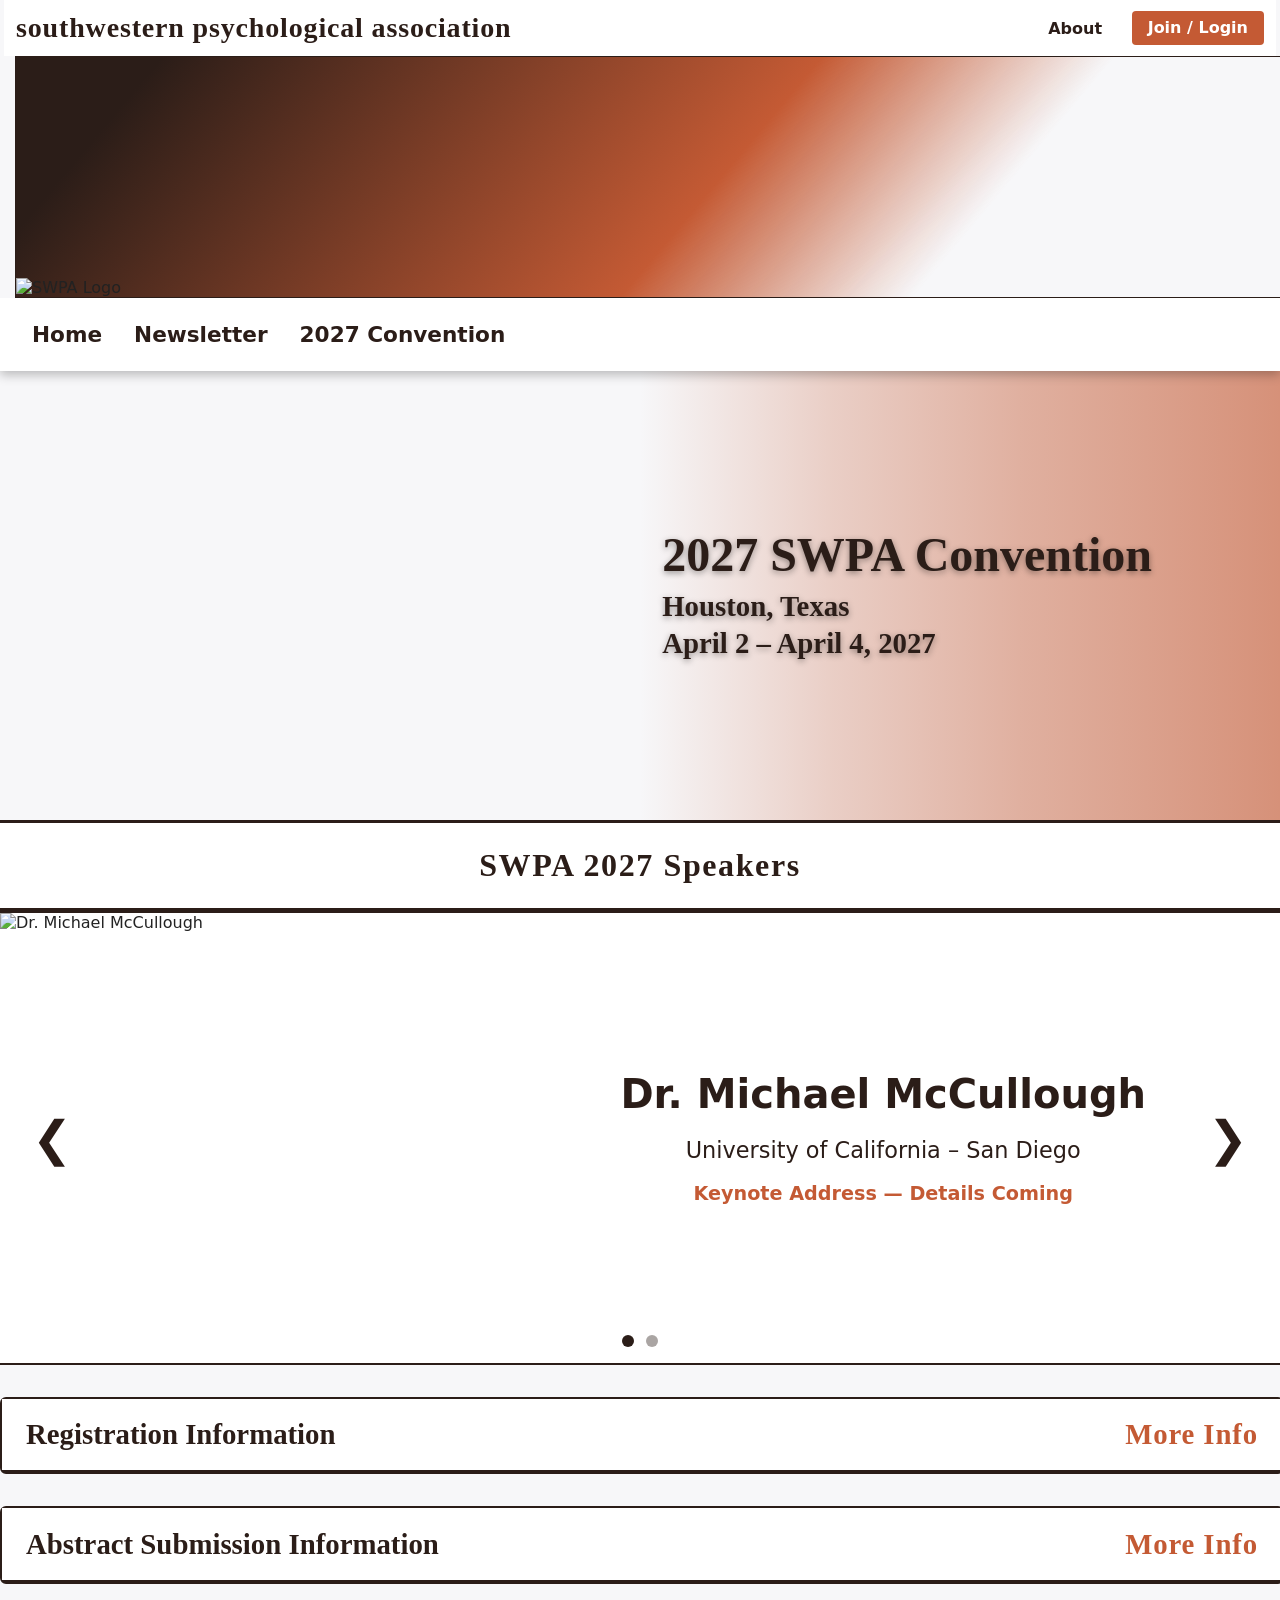
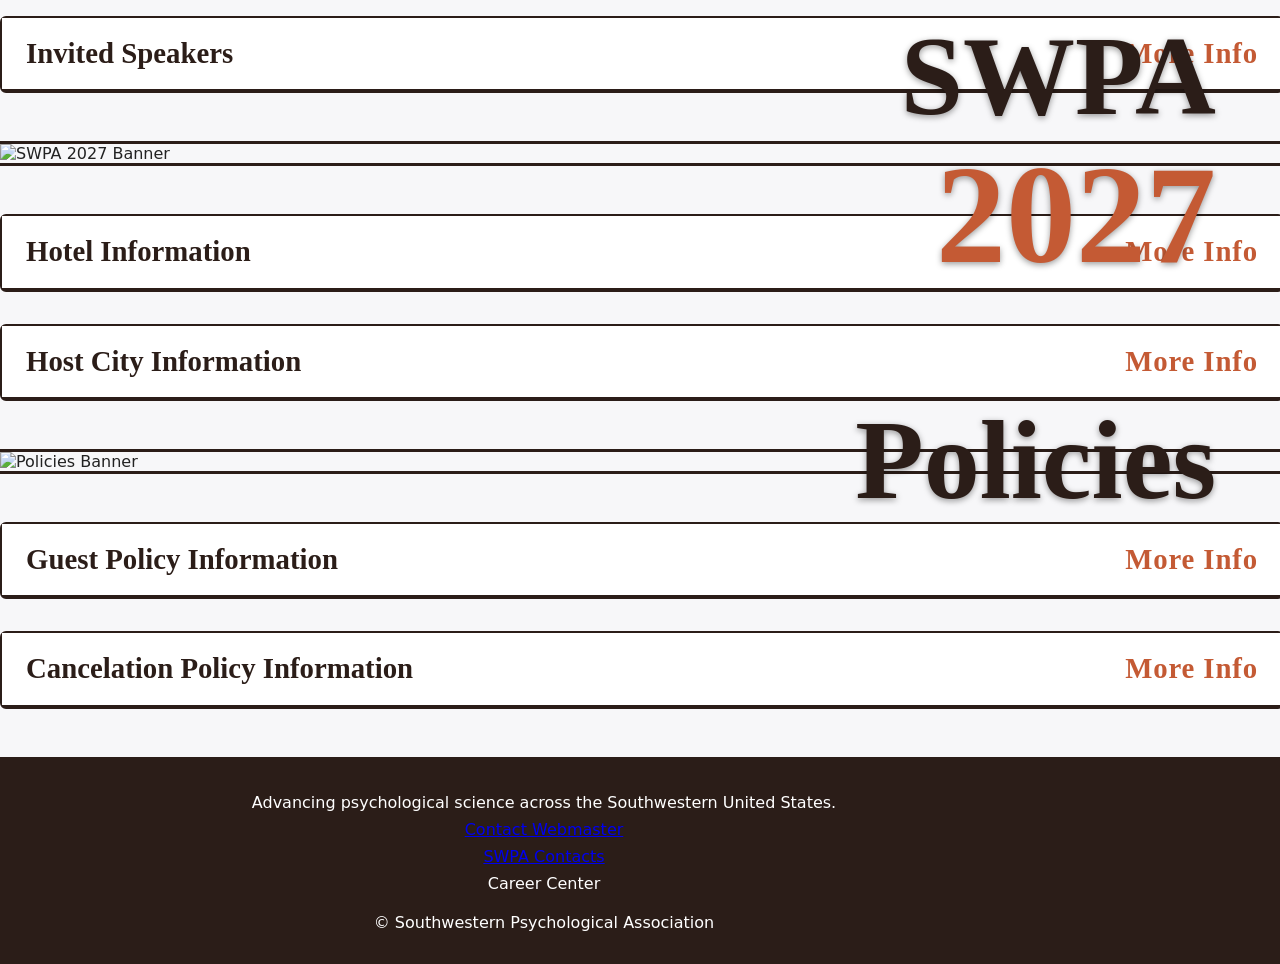
==== Convention2027.html @ a3d15211 "Add files via upload" ====
<!DOCTYPE html>
<html lang="en">
<head>
    <meta charset="UTF-8">
    <title>SWPA 2027 Annual Convention</title>
    <link rel="stylesheet" href="swpa.css">
    <link rel="stylesheet" href="mobile.css">
</head>

<body>

<header class="swpa-header">

    <!-- TOP WHITE BAR -->
    <div class="swpa-topbar">
        <div class="topbar-left">southwestern psychological association</div>
	<div class="topbar-right">
    		<a href="AboutSWPA.html" 
      			style="margin-right:1.5rem; 
              		color:var(--swpa-dark); 
              		font-weight:600; 
              		text-decoration:none;">
        			About
    			</a>

    <a href="https://www.xcdsystem.com/swpsych/member" class="topbar-btn">
        Join / Login
    </a>
</div>
    </div>

    <!-- NEW RESPONSIVE BANNER -->
    <div class="swpa-banner">
        <img src="ImagesThumbnails/swpa_logo_white.png" alt="SWPA Logo" class="banner-img-left">
        <img src="ImagesThumbnails/desertsun.jpg" alt="Desert Sun" class="banner-img">
        <div class="banner-gradient"></div>
    </div>

    <!-- NEW NAVIGATION BAR -->
    <nav class="swpa-nav">

        <!-- Hamburger checkbox -->
        <input type="checkbox" id="menu-toggle" class="menu-toggle">

        <!-- Hamburger button -->
        <label for="menu-toggle" class="hamburger">
            <span class="hamburger-icon"></span>
        </label>

        <!-- Center navigation -->
        <ul class="nav-center">
            <li><a href="index.html">Home</a></li>
            <li><a href="Newsletters.html">Newsletter</a></li>

            <li class="dropdown">
                <a href="#">2027 Convention</a>
                <ul class="dropdown-menu">
                    <li><a href="Convention2027.html">Current Convention</a></li>
                    <li><a href="PastConventions.html">Past Conventions</a></li>
                </ul>
            </li>
        </ul>

    </nav>

</header>

<!-- MAIN CONTENT -->
<main class="main-content">

<section class="convention-hero">
<video class="convention-hero-video" autoplay muted loop playsinline>
    <source src="ImagesThumbnails/SWPAConference.mp4" type="video/mp4">
</video>

    <div class="convention-hero-overlay"></div>

    <div class="convention-hero-text">
        <h1>2027 SWPA Convention</h1>
        <h2>Houston, Texas</h2>
        <h3>April 2 – April 4, 2027</h3>
    </div>
</section>


<!-- ROTATING PRESENTERS LABEL -->
<section class="speaker-divider">
    <h2>SWPA 2027 Speakers</h2>
</section>

<!-- ROTATING PRESENTERS -->
<section class="swpa-message-rotator presenter-rotator">

    <!-- Presenter 1 -->
    <div class="message-slide active">
        <div class="message-img-wrap">
            <img src="https://s3.amazonaws.com/xcdshared/swpsych/McCullough.jpg"
                 alt="Dr. Michael McCullough" class="message-img">
        </div>

        <div class="message-text">
            Dr. Michael McCullough  
            <span style="font-size:1.4rem; font-weight:500;">
                University of California – San Diego
            </span>

            <span style="font-size:1.2rem; font-weight:600; color:var(--swpa-orange);">
                Keynote Address — Details Coming
            </span>
        </div>
    </div>

    <!-- Presenter 2 (placeholder) -->
    <div class="message-slide">
        <div class="message-img-wrap">
            <img src="ImagesThumbnails/Medina.jpg"
                 alt="Dr. Luis Medina" class="message-img">
        </div>

        <div class="message-text">
            Dr. Luis Medina  
            <span style="font-size:1.4rem; font-weight:500;">
                University of Houston
            </span>

            <span style="font-size:1.2rem; font-weight:600; color:var(--swpa-orange);">
                Keynote Address — Details Coming
            </span>
        </div>
    </div>

    <!-- Arrows -->
    <div class="rotator-arrow rotator-prev">&#10094;</div>
    <div class="rotator-arrow rotator-next">&#10095;</div>

    <!-- Dots -->
    <div class="rotator-dots"></div>

</section>

<!-- COLLAPSIBLE: Registration Information -->
<section class="convention-collapse">

    <!-- Clickable Header -->
    <button class="collapse-toggle">
        <span class="collapse-title">Registration Information</span>
        <span class="collapse-icon">More Info</span>
    </button>

    <!-- Collapsible Content -->
    <div class="collapse-content">

        <p style="font-size:2rem; font-weight:500; text-align:left;">SWPA combines registration and dues into a single fee. Registration automatically grants membership.</p>

        <div class="reg-grid">

            <!-- Column 1 -->
            <div class="reg-card">
                <h3>Professional Member</h3>
                <ul>
                    <li>Early Bird Registration: $120</li>
                    <li>Online Registration: $130</li>
                    <li><strong>Onsite Registration: $150</strong></li>
                </ul>
            </div>

            <!-- Column 2 -->
            <div class="reg-card">
                <h3>Professional Member Seeking CE Credits</h3>
                <ul>
                    <li>Early Bird Registration: $220</li>
                    <li>Online Registration: $230</li>
                    <li><strong>Onsite Registration: $250</strong></li>
                </ul>
            </div>

            <!-- Column 3 -->
            <div class="reg-card">
                <h3>Student Member</h3>
                <ul>
                    <li>Early Bird Registration: $70</li>
                    <li>Online Registration: $80</li>
                    <li><strong>Onsite Registration: $100</strong></li>
                </ul>
            </div>

        </div>

<div class="reg-fullwidth-btn">
    <a href="https://www.xcdsystem.com/swpsych/member" class="reg-link">
        Click here to register when registration opens.
    </a>
</div>


    </div>
</section>

<!-- COLLAPSIBLE: Abstract Submission Information -->
<section class="convention-collapse">

    <!-- Clickable Header -->
    <button class="collapse-toggle">
        <span class="collapse-title">Abstract Submission Information</span>
        <span class="collapse-icon">More Info</span>
    </button>

    <!-- Collapsible Content -->
    <div class="collapse-content">


        <p style="font-size:2rem; font-weight:500; text-align:left;">SWPA accepts abstracts for talks, posters, symposia, workshops, and student competitions. Submission requires completion of SWPA 2026 registration.</p>
	<p><span style="font-size:1.6rem;">Deadline:<span style="color:red;"> <strong>November 20th, 2026</strong></span></span></p>

	<div class="reg-fullwidth-btn">
    		<a href="SubmissionInstructions.html" class="reg-link">
        	Abstract Submission Information</a>
	</div>

	<div class="reg-fullwidth-btn">
    		<a href="https://www.xcdsystem.com/swpsych/member" class="reg-link">
        	Submit your abstract from your profile after registering</a>
	</div>

</section>

<!-- COLLAPSIBLE: Invited Speakers Information -->
<section class="convention-collapse">

    <!-- Clickable Header -->
    <button class="collapse-toggle">
        <span class="collapse-title">Invited Speakers</span>
        <span class="collapse-icon">More Info</span>
    </button>

    <!-- Collapsible Content -->
    <div class="collapse-content">

<section style="margin-top:3rem;">

            <!-- Speaker 1 -->
            <div style="max-width:900px; margin:0 auto 2rem;">
                <img src="https://s3.amazonaws.com/xcdshared/swpsych/McCullough.jpg"
                     alt="Michael McCullough"
                     style="float:left; margin:10px; width:200px;">
                <h3>Dr. Michael McCullough</h3>
                <p><em>University of California – San Diego</em></p>
                <p><strong>Keynote Address</strong></p>
                <p><strong>Bio:</strong> Michael McCullough is an experimental psychologist studying forgiveness, gratitude, revenge, prosocial behavior, religious cognition, and self-control.</p>
                <p><strong>Talk:</strong> Details Coming</p>
                <div style="clear:both;"></div>
            </div>

            <div style="max-width:900px; margin:0 auto 2rem;">
                <h3><strong>MORE SPEAKER INFORMATION COMING!</strong></h3>
            </div>

            <div class="invited-divider"></div>

            <h3 style="text-align:center; font-size:1.8rem;">Psi Chi Keynote Speaker TBA</h3>
            <h3 style="text-align:center; font-size:1.8rem;">SWToP Keynote Speaker TBA</h3>

            <div class="invited-divider"></div>

        </section>

</section>

<!-- SECTION SPACER -->
<section style="position:relative; width:100%; margin:3rem 0;">

    <!-- Background Image -->
    <img src="ImagesThumbnails/HoustonFin.jpg"
         alt="SWPA 2027 Banner"
         style="width:100%; height:auto; display:block; border-top:3px solid var(--swpa-dark); border-bottom:3px solid var(--swpa-dark);">

    <!-- Overlay Text -->
    <div style="
        position:absolute;
        top:50%;
        right:5%;
        transform:translateY(-50%);
        text-align:right;
        font-family:'SWPASpecialFont', serif;
        color:var(--swpa-dark);
        text-shadow:0 2px 6px rgba(0,0,0,0.4);
        line-height:1.1;
    ">
        <div style="font-size:7rem; font-weight:700;">SWPA</div>
        <div style="font-size:8.75rem; font-weight:700; color:var(--swpa-orange);">2027</div>
    </div>

</section>


<!-- COLLAPSIBLE: Hotel Information -->
<section class="convention-collapse">

    <!-- Clickable Header -->
    <button class="collapse-toggle">
        <span class="collapse-title">Hotel Information</span>
        <span class="collapse-icon">More Info</span>
    </button>

    <!-- Collapsible Content -->
    <div class="collapse-content">

<div class="content-grid">

    <!-- LEFT COLUMN: Hotel Image -->
    <div style="display:flex; justify-content:center; align-items:center;">
        <img src="https://s3.amazonaws.com/xcdshared/swpsych/Royal Sonesta.webp"
             alt="Royal Sonesta Hotel"
             style="width:50%; border:2px solid var(--swpa-dark); border-radius:6px;">
    </div>

    <!-- RIGHT COLUMN: Hotel Info -->
    <div class="reg-card">
        <h2 style="font-family:'SWPAHeaderFont', serif; color:var(--swpa-orange); margin-top:0;">
            Hotel & Travel
        </h2>

        <p>This year, SWPA will be hosted at the Royal Sonesta Hotel in Houston, TX.</p>

	<div class="reg-fullwidth-btn">
    		<a href="https://book.passkey.com/e/51259907" class="reg-link">
        	Book your hotel room here.</a>
	</div>

	<div class="reg-fullwidth-btn">
    		<a href="https://www.sonesta.com/royal-sonesta/tx/houston/royal-sonesta-houston-galleria" class="reg-link">
        	CHeck out the hotel's amenities here.</a>
	</div>
    
    </div>

</div>
</section>

<!-- COLLAPSIBLE: Host City Information -->
<section class="convention-collapse">

    <!-- Clickable Header -->
    <button class="collapse-toggle">
        <span class="collapse-title">Host City Information</span>
        <span class="collapse-icon">More Info</span>
    </button>

    <!-- Collapsible Content -->
    <div class="collapse-content">

<div class="content-grid">

    <!-- LEFT COLUMN: Houston Image -->
    <div style="display:flex; justify-content:center; align-items:center;">
        <img src="ImagesThumbnails/HoustonPic.jpg"
             alt="Image of Houston"
             style="width:60%; border:2px solid var(--swpa-dark); border-radius:6px;">
    </div>

    <!-- RIGHT COLUMN: Houston Info -->
    <div class="reg-card">
        <h2 style="font-family:'SWPAHeaderFont', serif; color:var(--swpa-orange); margin-top:0;">
            Houston, TX
        </h2>

        <p>This year, SWPA's host city is Houston, TX.</p>

	<div class="reg-fullwidth-btn">
    		<a href="https://www.visithoustontexas.com/things-to-do/" class="reg-link">
        	See what Houston has to offer</a>
	</div>
    
    </div>

</div>
</section>

<!-- SECTION SPACER -->
<section style="position:relative; width:100%; margin:3rem 0;">

    <!-- Background Image -->
    <img src="ImagesThumbnails/Policies.jpg"
         alt="Policies Banner"
         style="width:100%; height:auto; display:block; border-top:3px solid var(--swpa-dark); border-bottom:3px solid var(--swpa-dark);">

    <!-- Overlay Text -->
    <div style="
        position:absolute;
        top:50%;
        right:5%;
        transform:translateY(-50%);
        text-align:right;
        font-family:'SWPASpecialFont', serif;
        color:var(--swpa-dark);
        text-shadow:0 2px 6px rgba(0,0,0,0.4);
        line-height:1.1;
    ">
        <div style="font-size:7rem; font-weight:700;">Policies</div>
    </div>

</section>

<!-- COLLAPSIBLE: Guest Pass Policy Information -->
<section class="convention-collapse">

    <!-- Clickable Header -->
    <button class="collapse-toggle">
        <span class="collapse-title">Guest Policy Information</span>
        <span class="collapse-icon">More Info</span>
    </button>

    <!-- Collapsible Content -->
    <div class="collapse-content">

<section style="margin-top:1rem;">

<!-- Short message at the top -->
<div style="font-size:2rem; font-weight:700; font-family:'SWPAHeaderFont', serif; text-align:center; margin-bottom:1.5rem;">
     <strong>Two types of guest passes will be available on-site:</strong>
</div>

<!-- Two columns underneath -->
<div class="content-grid">

    <!-- Left column -->
    <div class="reg-card">
        <h3 style="font-family:'SWPAHeaderFont', serif; color:var(--swpa-orange); margin-top:0;">
            Single-Use Hour Pass
        </h3>
        <p>
                        <ul>
                            <li>Available at the registration desk.</li>
                            <li>Grants access for 90 minutes.</li>
                            <li>Cost: <strong>$20 per pass</strong></li>
                        </ul>
	</p>
    </div>

    <!-- Right column -->
    <div class="reg-card">
        <h3 style="font-family:'SWPAHeaderFont', serif; color:var(--swpa-orange); margin-top:0;">
            Weekend Guest Passes
        </h3>
        <p>
                        <ul>
                            <li>Appropriate only for family members supporting conference participants.</li>
                            <li>Available during online registration.</li>
                            <li>Cost: <strong>$100</strong></li>
                        </ul>
	</p>
    </div>

</div>
</section>
</section>
<!-- COLLAPSIBLE: Cancelation Policy Information -->
<section class="convention-collapse">

    <!-- Clickable Header -->
    <button class="collapse-toggle">
        <span class="collapse-title">Cancelation Policy Information</span>
        <span class="collapse-icon">More Info</span>
    </button>

    <!-- Collapsible Content -->
    <div class="collapse-content">

<section style="margin-top:1rem;">

        <section style="margin-top:1rem;">
            <ul>
                <li>A full refund is available if requested up to February 27, 2027.</li>
                <li>50% refund available between February 28 and March 15, 2027</li>
                <li>No refunds after March 15, 2027.</li>
            </ul>
        </section>


</section>
</section>


<!-- FOOTER -->
<footer class="site-footer">
    <div class="footer-inner">

        <div class="footer-left"></div>

        <div class="footer-links">
        <p>Advancing psychological science across the Southwestern United States.</p>
	<p><a href="mailto:jrandell4@uco.edu" target="_blank">Contact Webmaster</a></p>
	<p><a href="ContactSWPA.html" target="_blank">SWPA Contacts</a></p>
        <p>Career Center</p>
    <div class="footer-copyright">
        © Southwestern Psychological Association
    </div>
        </div>

        <div class="social-icons">
             <a href="https://www.facebook.com/SWPsychological" class="icon fb" aria-label="Facebook"></a>
             <a href="https://instagram.com/YourPage" class="icon ig" aria-label="Instagram"></a>
             <a href="https://x.com/YourPage" class="icon x" aria-label="X (Twitter)"></a>
	     <a href="#" class="icon yt" aria-label="YouTube"></a>
        </div>

    </div>

</footer>


<script>
document.addEventListener("DOMContentLoaded", () => {
    const slides = document.querySelectorAll(".presenter-rotator .message-slide");
    const dotsContainer = document.querySelector(".presenter-rotator .rotator-dots");
    const prev = document.querySelector(".presenter-rotator .rotator-prev");
    const next = document.querySelector(".presenter-rotator .rotator-next");

    let index = 0;

    // Create dots
    slides.forEach((_, i) => {
        const dot = document.createElement("div");
        dot.classList.add("rotator-dot");
        if (i === 0) dot.classList.add("active");
        dot.addEventListener("click", () => showSlide(i));
        dotsContainer.appendChild(dot);
    });

    const dots = dotsContainer.querySelectorAll(".rotator-dot");

    function showSlide(i) {
        slides[index].classList.remove("active");
        dots[index].classList.remove("active");

        index = i;

        slides[index].classList.add("active");
        dots[index].classList.add("active");
    }

    prev.addEventListener("click", () => {
        showSlide((index - 1 + slides.length) % slides.length);
    });

    next.addEventListener("click", () => {
        showSlide((index + 1) % slides.length);
    });

    // Auto-rotate every 6 seconds
    setInterval(() => {
        showSlide((index + 1) % slides.length);
    }, 6000);
});
</script>

<script>
document.querySelectorAll(".collapse-toggle").forEach(button => {
    button.addEventListener("click", () => {
        const content = button.nextElementSibling;
        const isOpen = content.style.display === "block";

        // Close all other collapsibles
        document.querySelectorAll(".collapse-content").forEach(c => c.style.display = "none");

        // Toggle this one
        content.style.display = isOpen ? "none" : "block";
    });
});
</script>


</body>
</html>
---- swpa.css ----
/* =========================================================
   ROOT VARIABLES
   ========================================================= */
:root {
    --swpa-dark: #2b1d18;
    --swpa-orange: #c45a34;
    --swpa-light-bg: #ffffff;
    --swpa-desert-bg: #f3ede6;
}

/* =========================================================
   ADDITIONAL FONT STYLES
   ========================================================= */
@font-face {
    font-family: 'SWPAHeaderFont';
    src: url('ImagesThumbnails/WhatSoundPoundsNormal-R70o.ttf') format('truetype');
    font-weight: normal;
    font-style: normal;
}

@font-face {
    font-family: 'SWPASpecialFont';
    src: url('ImagesThumbnails/Helldorado-eVrp.ttf') format('truetype');
    font-weight: normal;
    font-style: normal;
}

/* =========================================================
   GLOBAL BASE
   ========================================================= */
body {
    margin: 0;
    font-family: system-ui, sans-serif;
    background: #f7f7f9;
    color: #222;
}

img {
    max-width: 100%;
    height: auto;
}

/* =========================================================
   HEADER SYSTEM
   ========================================================= */

/* ------------------------------
   TOP WHITE BAR
   ------------------------------ */
.swpa-topbar {
    width: calc(100% - 2rem);
    margin: 0 auto;
    background: var(--swpa-light-bg);
    color: var(--swpa-dark);
    padding: 0.75rem;
    display: flex;
    justify-content: space-between;
    align-items: center;
    font-weight: 700;
}

.topbar-btn {
    background: var(--swpa-orange);
    color: #fff;
    padding: 0.45rem 1rem;
    border-radius: 4px;
    text-decoration: none;
    font-weight: 600;
}

.topbar-left {
    font-family: Papyrus, fantasy;
    letter-spacing: 0.03em;
    font-size: 1.75rem;
}


/* =========================================================
   RESPONSIVE BANNER — FIXED BLENDING
   ========================================================= */

.swpa-banner {
    position: relative;
    width: calc(100% - 1rem);
    margin-left: auto;
    margin-right: 0;
    height: 240px;

border-left: 0.25px solid var(--swpa-dark);
border-bottom: 1.5px solid var(--swpa-dark);
border-top: 1.5px solid var(--swpa-dark);

    overflow: visible;
}

.banner-img-left {
    width: 35%;              /* or whatever width you want */
    height: auto;
    object-fit: cover;
    object-position: left;
    position: absolute;
    z-index: 3;
    left: 0;                 /* anchor to the left edge */
    bottom: 0;
}

.banner-img {
    width: 75%;              /* image occupies only the right quarter */
    height: 100%;
    object-fit: cover;
    object-position: center;
    position: absolute;
    z-index: 1;
    right: 0;                /* anchor image to the right edge */
    top: 0;
}

.banner-gradient {
    position: absolute;
    inset: 0;
    z-index: 2;   /* ← gradient stays BELOW both images */

    background: linear-gradient(
        130deg,
        #2b1d18 10%,     /* dark */
        #c45a34 55%,     /* orange */
        transparent 75% /* fade into image */
    );

    mask-image: linear-gradient(135deg, black 0%, black 70%, transparent 100%);
    -webkit-mask-image: linear-gradient(135deg, black 0%, black 70%, transparent 100%);

    pointer-events: none;
}

/* ------------------------------
   BOTTOM NAVIGATION BAR
   ------------------------------ */
.swpa-nav {
    background: var(--swpa-light-bg);
    padding: 1.5rem 1rem;
    border: none;
    display: flex;
    align-items: center;
    justify-content: center;
    position: relative;
}

.swpa-nav > * {
    width: calc(100% - 2rem);
    margin-left: 2rem;
}

/* Hamburger */
.menu-toggle {
    display: none;
}

.hamburger {
    display: none;
    position: absolute;
    left: 1rem;
    top: 0.75rem;
    cursor: pointer;
}

.hamburger-icon {
    width: 28px;
    height: 3px;
    background: var(--swpa-dark);
    border-radius: 2px;
    position: relative;
}

.hamburger-icon::before,
.hamburger-icon::after {
    content: "";
    width: 28px;
    height: 3px;
    background: var(--swpa-dark);
    border-radius: 2px;
    position: absolute;
    left: 0;
}

.hamburger-icon::before { top: -8px; }
.hamburger-icon::after { top: 8px; }

/* Nav links */
.nav-center {
    list-style: none;
    display: flex;
    gap: 2rem;
    margin: 0;
    padding: 0;
}

.nav-center a {
    color: var(--swpa-dark);
    text-decoration: none;
    font-size: 1.35rem;
    font-weight: 700;
}

.nav-center a:hover {
    color: var(--swpa-orange);
}

/* Dropdown */
.dropdown {
    position: relative;
}

.dropdown-menu {
    display: none;
    position: absolute;
    background: var(--swpa-dark);
    list-style: none;
    padding: 0.5rem 0;
    top: 100%;
    left: 0;
    min-width: 180px;
    border: 1px solid var(--swpa-orange);
    z-index: 999;
}

.dropdown-menu li a {
    display: block;
    padding: 0.5rem 1rem;
    color: #fff;
}

.dropdown-menu li a:hover {
    background: var(--swpa-orange);
}

.dropdown:hover .dropdown-menu {
    display: block;
}

/* Mobile nav */
@media (max-width: 900px) {
    .hamburger {
        display: block;
    }

    .nav-center {
        display: none;
        flex-direction: column;
        gap: 1rem;
        margin-top: 3rem;
        padding-bottom: 1rem;
    }

    #menu-toggle:checked ~ .nav-center {
        display: flex;
    }
}

.swpa-header {
    position: fixed;
    top: 0;
    left: 0;
    width: 100%;
    z-index: 9999;
    box-shadow: 0 4px 10px rgba(0,0,0,0.25);
}


/* =========================================================
   HERO BANNER
   ========================================================= */
.swpa-hero-banner {
    background: #ffffff;
    color: var(--swpa-dark);
    padding: 1rem 0;
    border-top: 2px solid var(--swpa-dark);
    border-bottom: 2px solid var(--swpa-dark);
}

.hero-inner {
    width: 80%;
    max-width: 1200px;
    margin: 0 auto;
    text-align: center;
    font-size: 1.2rem;
    font-weight: 600;
}

.hero-message {
    animation: fadeIn 1s ease;
}

@keyframes fadeIn {
    from { opacity: 0; }
    to { opacity: 1; }
}

/* =========================================================
   MAIN CONTENT
   ========================================================= */
.main-content {
    padding-top: 370px; /* perfect for your header */
}

.main-inner {
    width: 80%;
    max-width: 1200px;
    margin: 0 auto;
}

.content-grid {
    display: grid;
    grid-template-columns: 1fr 1fr;
    gap: 2rem;
}

@media (max-width: 900px) {
    .content-grid {
        grid-template-columns: 1fr;
    }
}

/* Cards */
.event-card {
    background: linear-gradient(135deg, var(--swpa-orange), var(--swpa-dark));
    border: 2px solid var(--swpa-dark);
    padding: 1rem;
    border-radius: 6px;
    color: #fff;
    margin-bottom: 1rem;
}

/* Base button */
.btn {
    display: inline-block;
    padding: 0.9rem 1.4rem;
    font-size: 1.1rem;
    font-weight: 600;
    border-radius: 10px;
    text-align: center;
    text-decoration: none;
    transition: all 0.2s ease;
    cursor: pointer;
}

/* Color themes */
.btn.primary {
    background: var(--swpa-dark);
    color: #fff;
}

.btn.warning {
    background: var(--swpa-orange);
    color: #fff;
}

.btn.accent {
    background: #8b4f2f;
    color: #fff;
}

/* Hover effects */
.btn:hover {
    transform: translateY(-3px);
    box-shadow: 0px 6px 12px rgba(0,0,0,0.25);
}


/* =========================================================
   NEW ABOUT SECTION
   ========================================================= */

.swpa-about-section {
    background: var(--swpa-orange);
    color: #fff;
    padding: 3rem 0;
    border-bottom: 2px solid #000;
}

.about-grid {
    width: 80%;
    max-width: 1200px;
    margin: 0 auto;
    display: grid;
    grid-template-columns: 1fr 1fr;
    gap: 2rem;
}

.about-left h2,
.about-left h3 {
    color: var(--swpa-dark);
}

.about-left p {
    font-size: 1.1rem;
    line-height: 1.6;
}

.about-right img {
    width: 100%;
    height: auto;
    border: 3px solid var(--swpa-orange);
    border-radius: 6px;
}

/* Mobile */
@media (max-width: 900px) {
    .about-grid {
        grid-template-columns: 1fr;
        text-align: center;
    }

    .about-right img {
        max-width: 80%;
        margin: 0 auto;
    }
}


/* =========================================================
   AFFILIATES — CONSISTENT LOGO SIZING
   ========================================================= */

.affiliates {
    padding: 2rem 0;
    text-align: center;
}

.affiliates-title {
    font-size: 1.6rem;
    font-weight: 700;
    color: var(--swpa-dark);
    margin-bottom: 1rem;
    letter-spacing: 0.05em;
}

.affiliates-inner {
    max-width: 1200px;
    margin: 0 auto;
    display: flex;
    flex-wrap: wrap;
    gap: 2.5rem;
    justify-content: center;
    align-items: center;
    border-top: 2px solid var(--swpa-dark);
    padding-top: 1.5rem;
}

/* --- Uniform logo sizing --- */
.affiliates-inner img {
    width: 140px;          /* consistent visual footprint */
    height: 80px;          /* consistent height */
    object-fit: contain;   /* preserve aspect ratio */
    background: #fff;      /* optional: clean background */
    padding: 6px;          /* optional: prevents cramped logos */
    border-radius: 4px;    /* optional: subtle polish */
    border: 2px solid var(--swpa-dark);
    opacity: 0.95;
    transition: opacity 0.2s ease;
}

.affiliates-inner img:hover {
    opacity: 1;
}

/* --- Responsive adjustments --- */
@media (max-width: 600px) {
    .affiliates-inner img {
        width: 120px;
        height: 70px;
    }
}

/* =========================================================
   ROTATING MESSAGE
   ========================================================= */

.swpa-message-rotator {
    width: 100%;
    height: 40vh;
    min-height: 450px;
    position: relative;
    overflow: hidden;
    background: white;
    border-top: 2px solid var(--swpa-dark);
    border-bottom: 2px solid var(--swpa-dark);
}

.swpa-message-rotator::before {
    content: "";
    position: absolute;
    inset: 0;
    background-image: url('ImagesThumbnails/swpawatermark.png');
    background-repeat: repeat;
    background-size: 300px;
    background-position: top left;
    opacity: 0.08;
    pointer-events: none;
    z-index: 0;
}

.message-slide {
    position: absolute;
    inset: 0;
    display: flex;
    opacity: 0;
    transition: opacity 1s ease;
    z-index: 5; /* added */
}
.message-slide.active {
    opacity: 1;
}

/* image wrapper + fade */
.message-img-wrap {
    width: 40%;
    height: 100%;
    position: relative;
    display: flex;
    align-items: center;
    justify-content: center;
}

.message-img {
    width: 100%;
    height: 100%;
    object-fit: contain;
    background: transparent;
    z-index: 1;
    position: relative;
}
}

.message-img-wrap::after {
    content: "";
    position: absolute;
    right: 0;
    top: 0;
    width: 8%;
    height: 100%;
    background: linear-gradient(to right, transparent, white);
    z-index: 5;
    pointer-events: none;
}

.message-text {
    width: 60%;
    padding: 2rem;
    font-size: 2.5rem;
    font-weight: 700;
    color: var(--swpa-dark);
    display: flex;
    flex-direction: column;   /* ← THIS stacks text + button */
    justify-content: center;
    align-items: center;      /* ← center-align text + button */
    gap: 1.2rem;              /* ← spacing between text and button */
    z-index: 2;
}


/* arrows */
.rotator-arrow {
    position: absolute;
    top: 50%;
    transform: translateY(-50%);
    font-size: 3rem;
    color: var(--swpa-dark);
    cursor: pointer;
    z-index: 10;
    padding: 0.5rem 1rem;
    user-select: none;
    transition: opacity 0.3s ease;
}

.rotator-prev { left: 1rem; }
.rotator-next { right: 1rem; }

.rotator-arrow:hover { opacity: 0.6; }

/* dots */
.rotator-dots {
    position: absolute;
    bottom: 1rem;
    width: 100%;
    display: flex;
    justify-content: center;
    gap: 0.75rem;
    z-index: 10;
}

.rotator-dot {
    width: 12px;
    height: 12px;
    background: var(--swpa-dark);
    opacity: 0.4;
    border-radius: 50%;
    cursor: pointer;
    transition: opacity 0.3s ease;
}

.rotator-dot.active {
    opacity: 1;
}

.rotator-btn {
    margin-top: 1.5rem;
    font-size: 1.4rem;
    padding: 0.9rem 1.6rem;
    display: inline-block;
}


/* =========================================================
   FOOTER
   ========================================================= */
.site-footer {
    background: var(--swpa-dark);
    color: #fff;
    padding: 2rem 0;
    margin-top: 3rem;
}

.footer-inner {
    max-width: 1200px;
    margin: 0 auto;
    display: flex;
    justify-content: space-between;   /* two columns */
    align-items: flex-start;           /* icons stay at the top */
    text-align: center;                /* center text inside left column */
}

.footer-links p {
    margin: 0.25rem 0;
    line-height: 1.2;
}


.footer-links {
    flex: 1;                           /* takes up left column */
    display: flex;
    flex-direction: column;
    align-items: center;               /* center each link */
}

.social-icons {
    display: flex;
    gap: 1rem;
    justify-content: flex-end;         /* push icons outward */
    align-items: flex-start;           /* align icons at top */
    flex: 0 0 auto;                    /* keep icons tight */
    margin-right: 1rem;                /* optional: push further right */
}



@media (max-width: 900px) {
    .footer-inner {
        flex-direction: column;
        text-align: center;
    }
}

.icon {
    width: 32px;
    height: 32px;
    background-size: contain;
    background-repeat: no-repeat;
    opacity: 0.85;
}

.icon:hover {
    opacity: 1;
}

.icon.fb { background-image: url('ImagesThumbnails/FBLogo.png'); }
.icon.ig { background-image: url('ImagesThumbnails/Insta.png'); }
.icon.x  { background-image: url('ImagesThumbnails/XLogo.png'); }
.icon.yt { background-image: url('ImagesThumbnails/YT.png'); }

.footer-copyright {
    text-align: center;
    margin-top: 1rem;
}

/* =========================================================
   VIDEO BACKGROUND SECTION
   ========================================================= */

.swpa-video-section {
    position: relative;
    width: 100%;
    height: 55vh;
    min-height: 400px;
    overflow: hidden;
    border-top: 2px solid var(--swpa-dark);
    border-bottom: 2px solid var(--swpa-dark);
}

.video-bg {
    position: absolute;
    inset: 0;
    width: 100%;
    height: 100%;
    object-fit: cover;
    z-index: 1;
}

/* Dark overlay for readability */
.video-overlay {
    position: absolute;
    inset: 0;
    background: rgba(0,0,0,0.45);
    z-index: 2;
}

/* Content centered over video */
.video-content {
    position: relative;
    z-index: 3;
    height: 100%;
    display: flex;
    flex-direction: column;
    justify-content: center;
    align-items: center;
    color: #fff;
    text-align: center;
    padding: 1rem;
}

.video-content h2 {
    font-size: 2.2rem;
    margin-bottom: 1.5rem;
    letter-spacing: 0.05em;
}

/* Buttons */
.video-buttons {
    display: flex;
    gap: 1.5rem;
}

.video-btn {
    background: var(--swpa-orange);
    color: #fff;
    padding: 1rem 2rem;
    font-size: 1.3rem;
    border-radius: 8px;
    font-weight: 700;
    text-decoration: none;
    transition: all 0.3s ease;
}

.video-btn:hover {
    background: var(--swpa-dark);
    transform: translateY(-4px);
}

/* Mobile layout */
@media (max-width: 900px) {
    .video-buttons {
        flex-direction: column;
        gap: 1rem;
    }

    .video-content h2 {
        font-size: 1.8rem;
    }
}

/* =========================================================
   CONVENTION HERO (Ken Burns Banner)
   ========================================================= */

.convention-hero {
    position: relative;
    width: 100%;
    height: 50vh; /* adjust to taste */
    min-height: 450px;
    overflow: hidden;
}

/* Background image with Ken Burns effect */

/* Orange fade on the right */
.convention-hero-overlay {
    position: absolute;
    inset: 0;
    background: linear-gradient(
        to right,
        rgba(0,0,0,0) 0%,          /* left side: no darkening */
        rgba(0,0,0,0) 50%,         /* middle: still transparent */
        rgba(196,90,52,0.4) 65%,   /* SWPA orange begins */
        rgba(196,90,52,0.7) 80%,   /* stronger orange */
        rgba(196,90,52,1.0) 100%   /* fully opaque orange */
    );
    opacity: 0.65;
    z-index: 2;
    pointer-events: none;
}

/* Text overlay */
.convention-hero-text {
    position: absolute;
    top: 50%;
    right: 10%;
    transform: translateY(-50%);
    color: var(--swpa-dark);
    z-index: 5;
    text-shadow: 0 2px 6px rgba(0,0,0,0.4);
}

.convention-hero-text h1 {
    font-size: 3rem;
    margin: 0 0 0.5rem 0;
    font-family: 'SWPAHeaderFont', serif; /* your new font */
}

.convention-hero-text h2,
.convention-hero-text h3 {
    font-size: 1.8rem;
    margin: 0.25rem 0;
    font-family: 'SWPAHeaderFont', serif; /* your new font */
}


.convention-hero-video {
    position: absolute;
    inset: 0;
    width: 100%;
    height: 100%;
    object-fit: cover;   /* fills the hero area */
    z-index: 1;          /* behind overlay + text */
}

/* =========================================================
   CONVENTION COLLAPSIBLE SECTIONS — UPDATED
   ========================================================= */

.convention-collapse {
    width: 100%;
    background: #fff; /* full white background */
    margin: 2rem 0;
    border: 2px solid var(--swpa-dark);
    border-radius: 6px;
}

/* Header button */
.collapse-toggle {
    width: 100%;
    background: #fff;
    color: var(--swpa-dark);
    padding: 1.2rem 1.5rem;
    font-size: 1.8rem;
    font-family: 'SWPAHeaderFont', serif; /* your new font */
    font-weight: 700;
    text-align: left;
    border: none;
    cursor: pointer;
    display: flex;
    justify-content: space-between; /* pushes plus sign to right */
    align-items: center;
    border-bottom: 2px solid var(--swpa-dark);
}

/* Plus/minus icon */
.collapse-icon {
    font-weight: 700;
    color: var(--swpa-orange);
    margin-left: auto;
    padding-left: 1rem;
    letter-spacing: 0.03em;
}

/* Collapsible content */
.collapse-content {
    display: none;
    background: #fff; /* white background inside */
    padding: 1.5rem;
    animation: fadeIn 0.4s ease;
}

/* Three-column grid */
.reg-grid {
    display: grid;
    grid-template-columns: repeat(3, 1fr);
    gap: 2rem;
    margin-top: 1.5rem;
}

/* Registration cards */
.reg-card {
    background: #fff;
    border-top: 2px solid var(--swpa-dark);
    border-bottom: 2px solid var(--swpa-dark);
    padding: 1rem;
}

.reg-card h3 {
    font-family: 'SWPAHeaderFont', serif;
    color: var(--swpa-orange);
    margin-top: 0;
}

@media (max-width: 900px) {
    .reg-grid {
        grid-template-columns: 1fr;
    }
}

/* Full-width registration button */
.reg-fullwidth-btn {
    width: 100%;
    background: #fff;
    border-top: 2px solid var(--swpa-dark);
    border-bottom: 2px solid var(--swpa-dark);
    margin-top: 2rem;
    padding: 1.2rem 0;
    text-align: center;
}

.reg-link {
    display: block;
    width: 100%;
    font-family: 'SWPAHeaderFont', serif; /* your new font */
    font-size: 1.6rem;
    font-weight: 700;
    color: var(--swpa-orange);
    text-decoration: none;
    letter-spacing: 0.03em;
    transition: all 0.25s ease;
}

/* Hover effect */
.reg-link:hover {
    color: var(--swpa-dark);
    background: var(--swpa-desert-bg);
    cursor: pointer;
}


/* =========================================================
   NEWSLETTER PAGE
   ========================================================= */

/* ------------------------------
   HERO
------------------------------ */
.newsletter-hero {
    text-align: center;
    padding: 1rem 0;
}

.newsletter-hero-img {
    width: 100%;
    height: auto;
    object-fit: contain;
    border-radius: 12px;
    margin-bottom: 0.5rem;
}

.newsletter-title {
    font-size: 2.4rem;
    color: var(--swpa-dark);
    margin-bottom: 0.5rem;
}

.newsletter-subtitle {
    font-size: 1.2rem;
    color: var(--swpa-orange);
    margin-bottom: 1.5rem;
}

.newsletter-current-btn {
    font-size: 1.4rem;
    padding: 1rem 2rem;
    border-radius: 12px;
    margin-top: 1rem;
}

/* ------------------------------
   MAIN LAYOUT (Sidebar + Content)
------------------------------ */
.newsletter-layout {
    display: grid;
    grid-template-columns: 280px auto;
    gap: 2rem;
    margin-top: 2rem;
}

/* ------------------------------
   SIDEBAR
------------------------------ */
.newsletter-sidebar {
    background: var(--swpa-desert-bg);
    padding: 1.5rem;
    font-size: 1rem;
    line-height: 1.5;
}

.newsletter-sidebar h2 {
    margin: 0 0 1rem 0;
    font-size: 1.3rem;
    color: var(--swpa-dark);
}

/* Base list reset */
.newsletter-menu,
.newsletter-decade-volumes,
.newsletter-issues {
    list-style: none;
    padding: 0;
    margin: 0;
}

/* ------------------------------
   DECADE ACCORDION
------------------------------ */
.newsletter-decade {
    margin-bottom: 1.5rem;
}

.newsletter-decade-toggle {
    width: 100%;
    text-align: left;
    background: transparent;
    border: none;
    padding: 0.5rem 0;
    font-size: 1.2rem;
    font-weight: 700;
    color: var(--swpa-dark);
    cursor: pointer;
}

.newsletter-decade-toggle:hover {
    color: var(--swpa-orange);
}

.newsletter-decade-volumes {
    padding-left: 1rem;
    margin-top: 0.5rem;
    display: none;
}

.newsletter-decade.open .newsletter-decade-volumes {
    display: block;
}

/* ------------------------------
   VOLUME ACCORDION
------------------------------ */
.newsletter-volume {
    margin-bottom: 1rem;
}

.newsletter-volume-toggle {
    width: 100%;
    text-align: left;
    background: transparent;
    border: none;
    padding: 0.4rem 0;
    font-size: 1rem;
    font-weight: 700;
    color: var(--swpa-dark);
    cursor: pointer;
}

.newsletter-volume-toggle:hover {
    color: var(--swpa-orange);
}

.newsletter-issues {
    padding-left: 1rem;
    margin-top: 0.25rem;
    display: none;
}

.newsletter-volume.open .newsletter-issues {
    display: block;
}

.newsletter-issues a {
    color: var(--swpa-dark);
    font-size: 0.95rem;
    font-weight: 600;
    text-decoration: none;
}

.newsletter-issues a:hover {
    color: var(--swpa-orange);
}

/* ------------------------------
   MAIN CONTENT AREA
------------------------------ */
.newsletter-main {
    padding: 1rem;
}

/* ABOUT SECTION (right of sidebar) */
.newsletter-about {
    margin-bottom: 2rem;
}

/* ------------------------------
   TWO-COLUMN SECTION (Features + Editor)
------------------------------ */
.newsletter-two-col {
    display: grid;
    grid-template-columns: 2fr 1fr;
    gap: 2rem;
    margin-top: 1rem;
}

/* Left column: Featured Sections */
.newsletter-features-col ul.newsletter-features {
    padding-left: 1.2rem;
    line-height: 1.6;
}

/* Right column: Editor Info */
.newsletter-editor-col {
    padding-left: 1rem;
    text-align: center;
}

.newsletter-editor-img {
    width: 220px;
    border-radius: 12px;
    border: 3px solid var(--swpa-dark);
    margin-bottom: 1rem;
}

.newsletter-editor-btn {
    margin-top: 1rem;
    font-size: 1.2rem;
    padding: 0.9rem 1.6rem;
}

/* Editor two-column layout */
.editor-grid {
    display: grid;
    grid-template-columns: 1fr 220px;
    gap: 1.5rem;
    align-items: center;
}

.editor-text {
    text-align: left;
}

.editor-image {
    text-align: right;
}

.editor-image img {
    width: 220px;
    border-radius: 12px;
    border: 3px solid var(--swpa-dark);
}



/* ---------------------------------------------------------------
                     SWPA 2027 Speakers
--------------------------------------------------------------- */

/* Divider label between hero and rotating presenters */
.speaker-divider {
    width: 100%;
    padding: 1.5rem 0;
    margin: 0 auto;
    text-align: center;
    background: var(--swpa-light-bg);
    border-top: 3px solid var(--swpa-dark);
    border-bottom: 3px solid var(--swpa-dark);
}

.speaker-divider h2 {
    font-size: 2rem;
    font-weight: 700;
    font-family: 'SWPAHeaderFont', serif;
    color: var(--swpa-dark);
    letter-spacing: 0.05em;
    margin: 0;
}

/* ------------------------------
   MOBILE
------------------------------ */
@media (max-width: 900px) {

    .newsletter-layout {
        grid-template-columns: 1fr;
    }

    .newsletter-sidebar {
        order: 2;
    }

    .newsletter-main {
        order: 1;
    }

    .newsletter-two-col {
        grid-template-columns: 1fr;
    }

    .newsletter-editor-col {
        border-top: 2px solid var(--swpa-dark);
        margin-top: 2rem;
        padding-top: 2rem;
    }
}
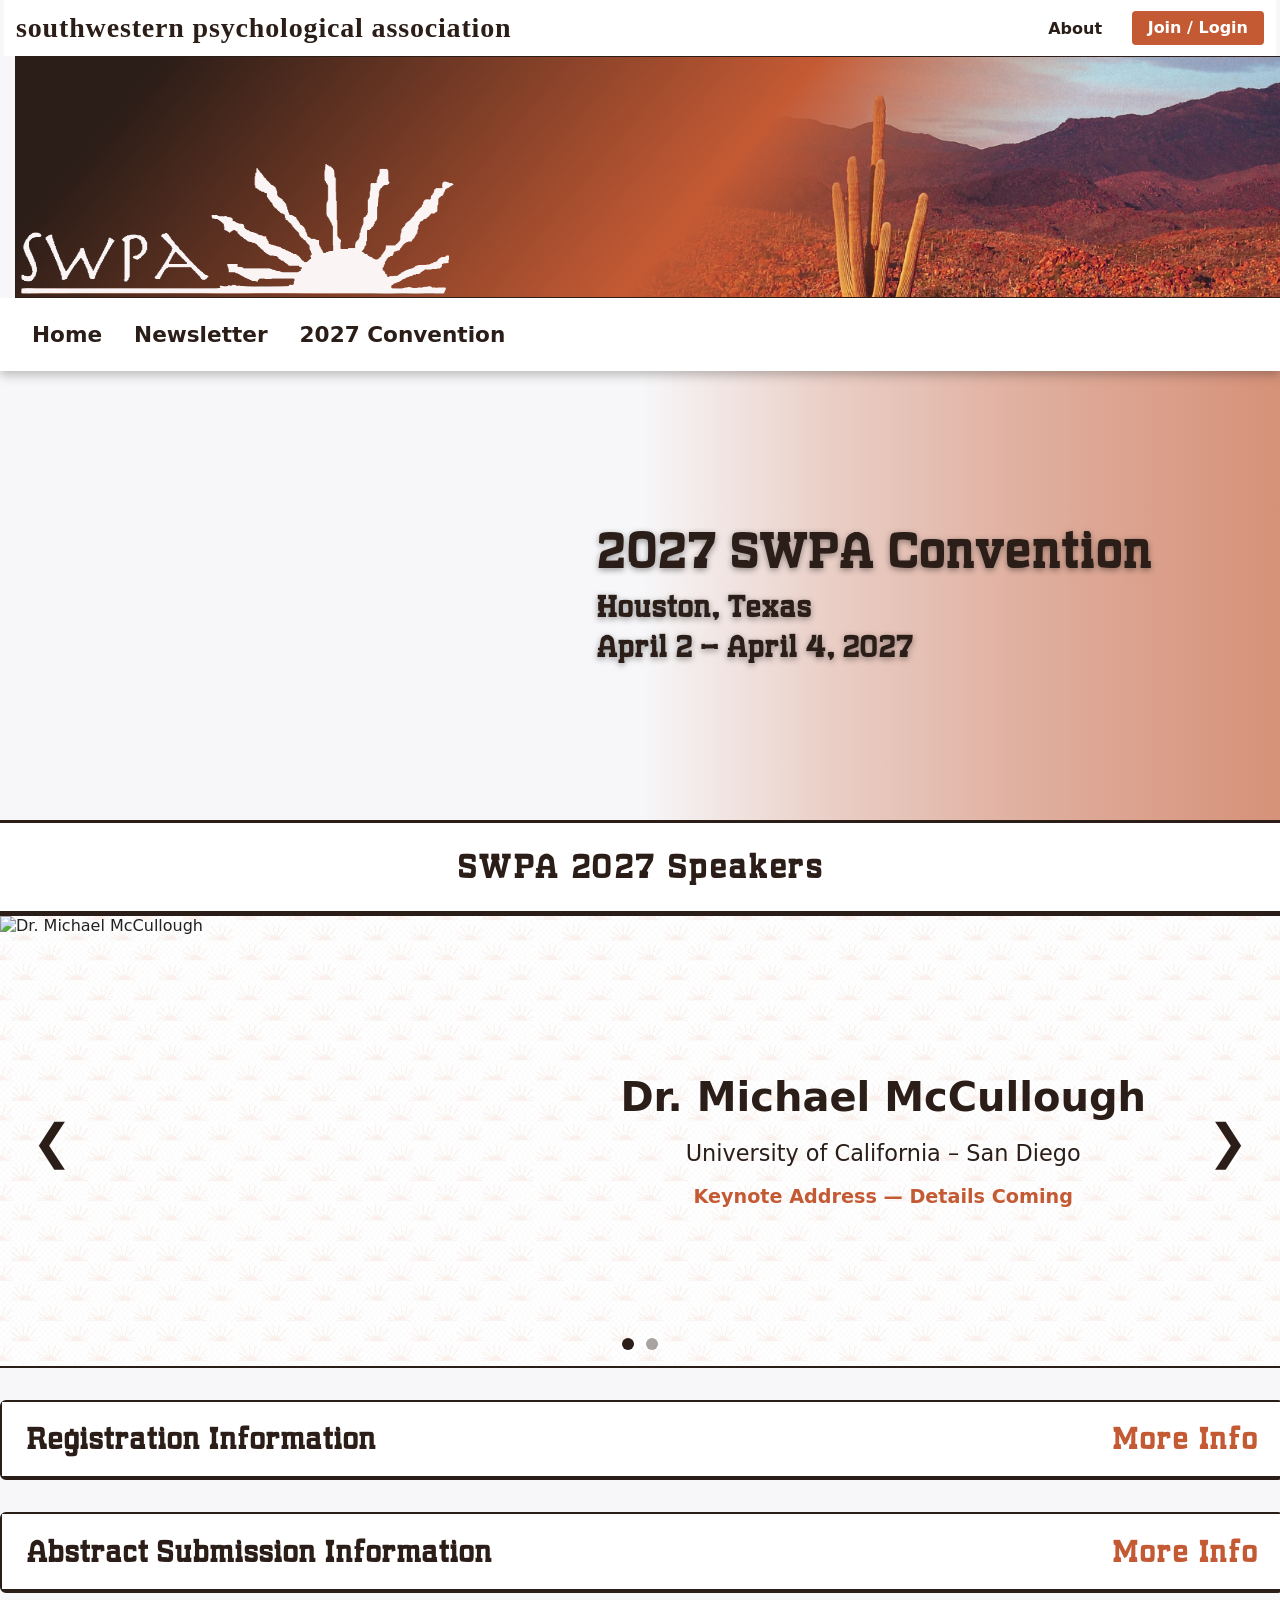
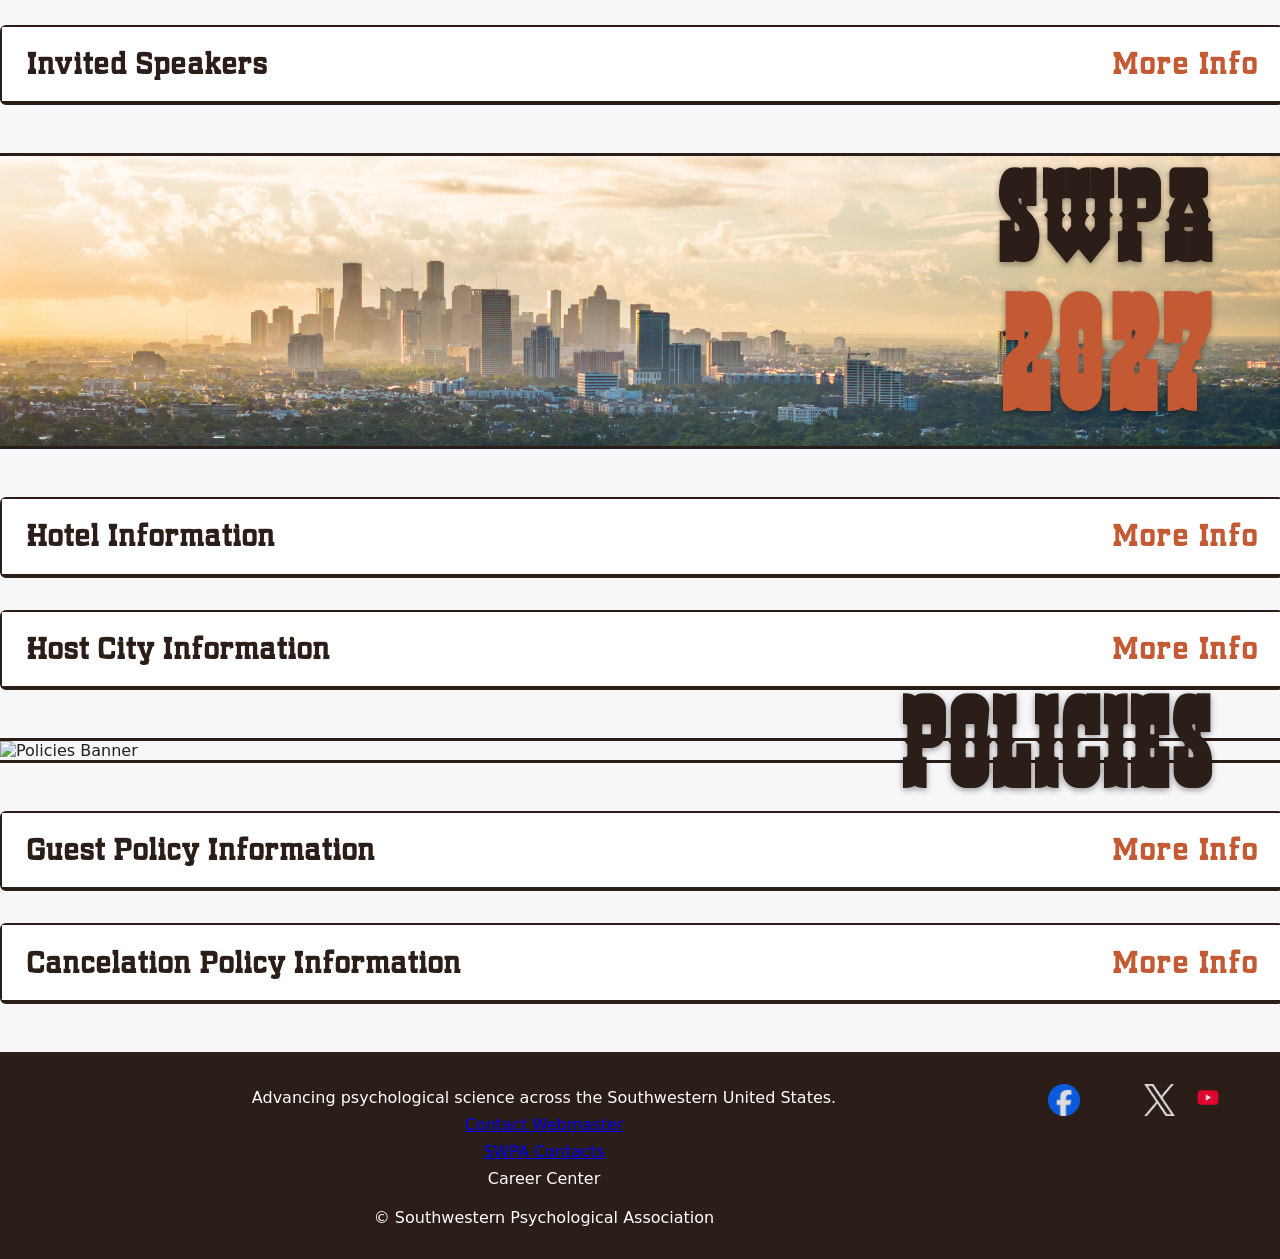
==== commit 023771cf: "Update Convention2027.html" ====
--- a/Convention2027.html
+++ b/Convention2027.html
@@ -70,7 +70,7 @@
 
 <section class="convention-hero">
 <video class="convention-hero-video" autoplay muted loop playsinline>
-    <source src="ImagesThumbnails/SWPAConference.mp4" type="video/mp4">
+    <source src="https://github.com/jadamrandell/SouthwesternPA/releases/download/Houston_Media/SWPAConference.mp4" type="video/mp4">
 </video>
 
     <div class="convention-hero-overlay"></div>
